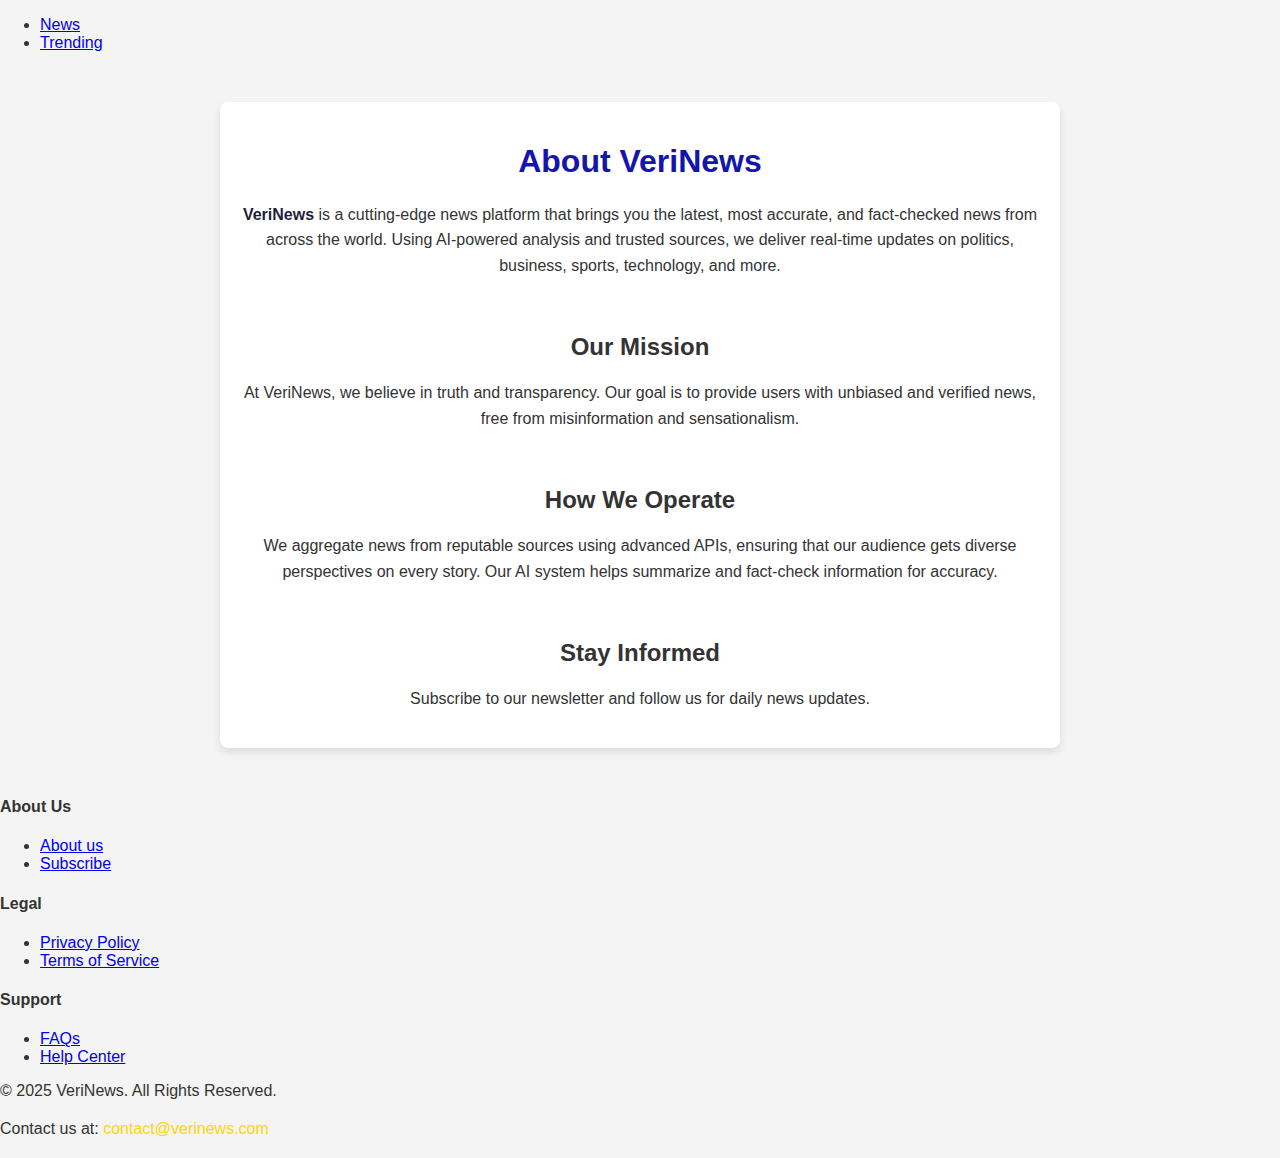
==== about.html @ 5717e71e "Added news.html and trending.html, updated navbar links" ====
<!DOCTYPE html>
<html lang="en">
<head>
    <meta charset="UTF-8">
    <meta name="viewport" content="width=device-width, initial-scale=1.0">
    <title>About Us - VeriNews</title>
    <link rel="stylesheet" href="footer.css">
    <link rel="icon" type="image/png" href="VN.png"> <!-- Favicon for browser tab -->

    <style>
        /* General Styling */
        body {
            font-family: 'Arial', sans-serif;
            margin: 0;
            padding: 0;
            background-color: #f4f4f4;
            color: #333;
        }
        .container {
            max-width: 800px;
            margin: 50px auto;
            background: white;
            padding: 20px;
            border-radius: 8px;
            box-shadow: 0 4px 8px rgba(0, 0, 0, 0.1);
            text-align: center;
        }
        h1 {
            color: #1414af;
        }
        p {
            font-size: 16px;
            line-height: 1.6;
        }
        .highlight {
            font-weight: bold;
            color: #1f1f3b;
        }
        
        /* Logo Styling */
        .logo {
            width: 22em;  /* Adjust width to make the logo larger */
            height: auto;
            margin-bottom: 20px;  /* Add space between logo and the content below */
            opacity: 0;
            animation: fadeIn 5s forwards, bounce 15s ease-in-out 2s;
        }
         /* Fade-in animation */
         @keyframes fadeIn {
            0% {
                opacity: 0;
            }
            100% {
                opacity: 1;
            }
        }
        /* Bounce animation */
        @keyframes bounce {
            0%, 100% {
                transform: translateY(0);
            }
            50% {
                transform: translateY(-10px);  /* Moves the logo slightly up */
            }
        }
    </style>
</head>
<body>

    <div class="gridcontainer">
        <!-- Header -->
        <div class="item1">
            <div class="scrolling-header" id="scrollingText"></div>              
        </div>

        <!-- Navbar -->
        <div class="item2">
            <ul>
                <li><a href="news.html">News</a></li>
                <li><a href="trending.html">Trending</a></li>
            </ul>
        </div>

        <!-- About Us Content -->
        <div class="item3">
            <div class="container">
                <!-- Logo before the content -->
                
                <!--<img src="VN.png" alt="VeriNews Logo" class="logo">-->
                <h1>About VeriNews</h1>
                <p><span class="highlight">VeriNews</span> is a cutting-edge news platform that brings you the latest, most accurate, and fact-checked news from across the world. Using AI-powered analysis and trusted sources, we deliver real-time updates on politics, business, sports, technology, and more.</p>
                <br>
                
                <h2>Our Mission</h2>
                <p>At VeriNews, we believe in truth and transparency. Our goal is to provide users with unbiased and verified news, free from misinformation and sensationalism.</p>
                <br>

                <h2>How We Operate</h2>
                <p>We aggregate news from reputable sources using advanced APIs, ensuring that our audience gets diverse perspectives on every story. Our AI system helps summarize and fact-check information for accuracy.</p>
                <br>
                
                <h2>Stay Informed</h2>
                <p>Subscribe to our newsletter and follow us for daily news updates.</p>
            </div>
        </div>
    

        <!-- Footer -->
        <div class="item4">
            <div class="footer-column">
                <h4>About Us</h4>
                <ul>
                    <li><a href="about.html">About us</a></li>
                    <li><a href="subscribe.html">Subscribe</a></li>
                </ul>
            </div>
            <div class="footer-column">
                <h4>Legal</h4>
                <ul>
                    <li><a href="privacy.html">Privacy Policy</a></li>
                    <li><a href="terms.html">Terms of Service</a></li>
                </ul>
            </div>
            <div class="footer-column">
                <h4>Support</h4>
                <ul>
                    <li><a href="faq.html">FAQs</a></li>
                    <li><a href="faq.html">Help Center</a></li>
                </ul>
            </div>
        </div>

        <!-- Footer Bottom -->
        <div class="footer-bottom">
            &copy; 2025 VeriNews. All Rights Reserved.
            <div class="contact-email">
                <p>Contact us at: <a href="mailto:contact@verinews.com" style="color: gold; text-decoration: none;">contact@verinews.com</a></p>
            </div>
        </div>
    </div>

    <!-- JavaScript placed at the end for proper loading -->
    <script src="home.js"></script>

</body>
</html>
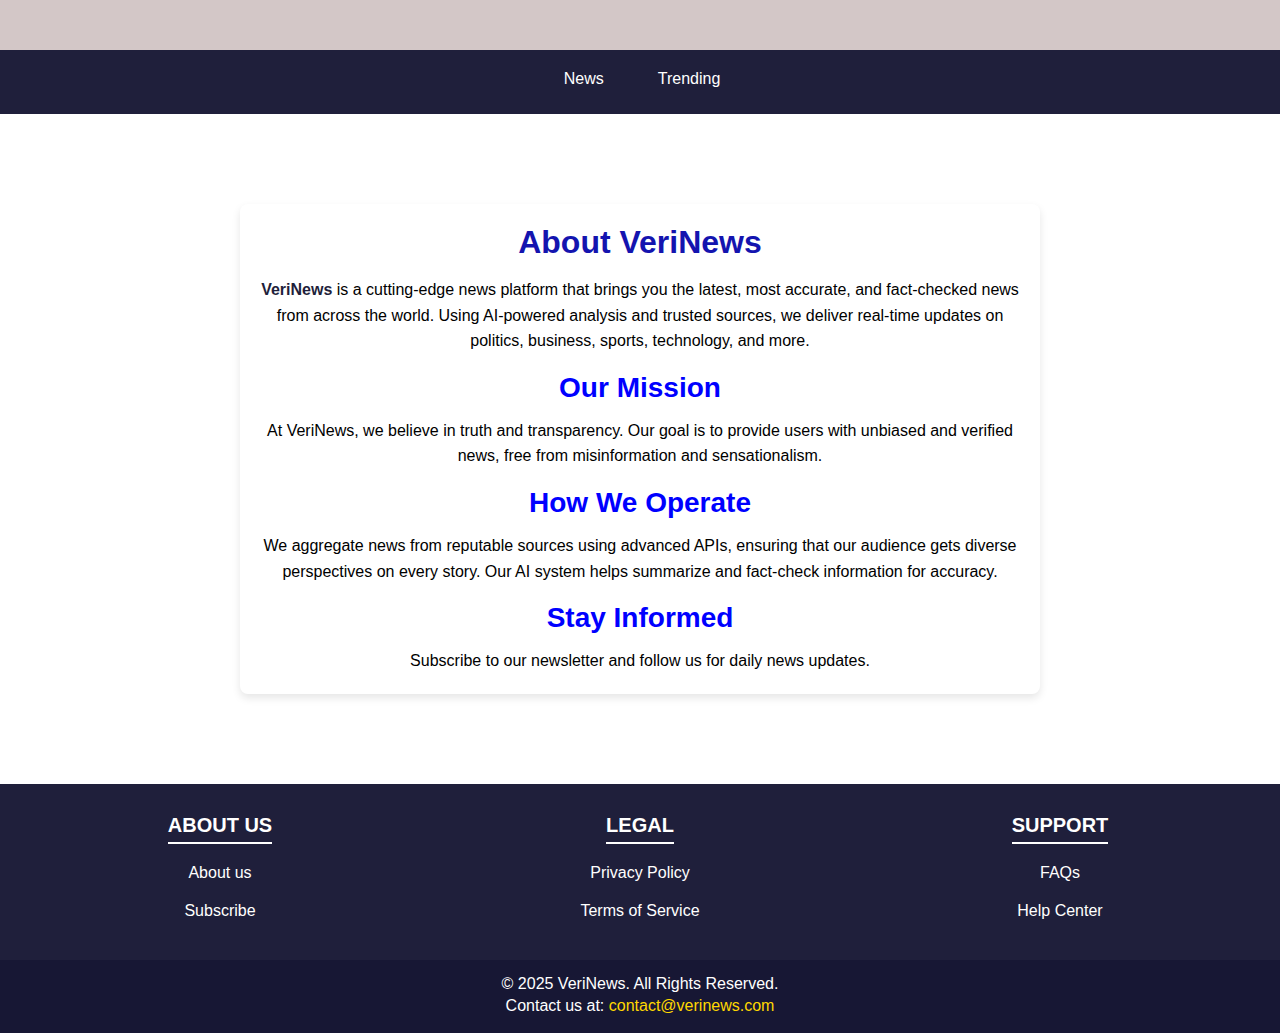
==== commit fd38a11f: "Updated multiple pages with latest changes" ====
--- a/about.html
+++ b/about.html
@@ -67,26 +67,33 @@
 </head>
 <body>
 
-    <div class="gridcontainer">
-        <!-- Header -->
-        <div class="item1">
-            <div class="scrolling-header" id="scrollingText"></div>              
-        </div>
-
-        <!-- Navbar -->
-        <div class="item2">
-            <ul>
-                <li><a href="news.html">News</a></li>
-                <li><a href="trending.html">Trending</a></li>
-            </ul>
-        </div>
+     <!-- Main Site Header -->
+  <header>
+    <!-- Scrolling text banner -->
+    <div class="item1">
+      <!-- Consider making your site name or logo an <h1> for top-level heading -->
+      <h1 style="position: absolute; left: -9999px;">VeriNews</h1>
+      <!-- The visually hidden <h1> ensures there's a top-level heading for screen readers -->
+      
+      <div class="scrolling-header" id="scrollingText"></div>
+    </div>
+    
+    <!-- Primary navigation bar -->
+    <nav class="item2">
+      <ul>
+        <!-- “News” and “Trending” can be <li><a> links to separate pages -->
+        <li><a href="news.html">News</a></li>
+        <li><a href="trending.html">Trending</a></li>
+      </ul>
+    </nav>
+  </header>
 
         <!-- About Us Content -->
-        <div class="item3">
+        <main class="item3">
             <div class="container">
                 <!-- Logo before the content -->
                 
-                <!--<img src="VN.png" alt="VeriNews Logo" class="logo">-->
+            
                 <h1>About VeriNews</h1>
                 <p><span class="highlight">VeriNews</span> is a cutting-edge news platform that brings you the latest, most accurate, and fact-checked news from across the world. Using AI-powered analysis and trusted sources, we deliver real-time updates on politics, business, sports, technology, and more.</p>
                 <br>
@@ -102,10 +109,11 @@
                 <h2>Stay Informed</h2>
                 <p>Subscribe to our newsletter and follow us for daily news updates.</p>
             </div>
-        </div>
+        </main>
     
 
         <!-- Footer -->
+    <footer>
         <div class="item4">
             <div class="footer-column">
                 <h4>About Us</h4>
@@ -137,7 +145,8 @@
                 <p>Contact us at: <a href="mailto:contact@verinews.com" style="color: gold; text-decoration: none;">contact@verinews.com</a></p>
             </div>
         </div>
-    </div>
+      </div>
+    </footer>
 
     <!-- JavaScript placed at the end for proper loading -->
     <script src="home.js"></script>
--- a/footer.css
+++ b/footer.css
@@ -0,0 +1,264 @@
+* {
+    box-sizing: border-box;
+    margin: 0;
+    padding: 0;
+}
+
+/* Body Styling */
+body {
+    font-family: 'Lucida Sans', sans-serif;
+    background-color: rgb(160, 160, 151);
+}
+
+/* Grid Layout */
+.gridcontainer {
+    display: grid;
+    grid-template-areas:
+        'header header header header header header'
+        'navbar navbar navbar navbar navbar navbar'
+        'body body body body body body'
+        'footer footer footer footer footer footer';
+    gap: 0;
+}
+.item1 {
+    grid-area: header;
+    font-size: 10px;
+    font-weight: bold;
+    background-color: rgb(211, 199, 199);
+    padding: 10px 0;
+    overflow: hidden;
+    position: relative;
+    height: 50px;
+}
+
+.scrolling-header {
+    position: absolute;
+    display: inline-block;
+    white-space: nowrap;
+    color: rgb(70, 86, 175);
+    font-size: 20px;
+    font-weight: bold;
+    animation: movingText 10s linear infinite;
+}
+
+@keyframes movingText {
+    from {
+        left: 100%;
+    }
+    to {
+        left: -100%;
+    }
+}
+
+/* Navbar Styling */
+.item2 {
+    grid-area: navbar;
+}
+
+.item2 ul {
+    display: flex;
+    justify-content: center;
+    gap: 10px;
+    list-style-type: none;
+    background-color: #1f1f3b;
+    padding: 10px;
+}
+
+.item2 li a {
+    display: block;
+    color: white;
+    text-align: center;
+    text-decoration: none;
+    padding: 10px 20px;  /* Increased padding for larger touch targets */
+    min-width: 88px;     /* A minimum width for easier tapping */
+    min-height: 44px;    /* Ensures a comfortable touch target height */
+    border-radius: 4px;  /* Optional: soften the edges */
+}
+
+.item2 li a.active,
+.item2 li a:active {
+  background-color: gold;
+  color: white;
+}
+
+/* Privacy policy content */
+.item3 {
+    grid-area: body;
+    background-color: #fff;
+    color: #000;
+    padding: 40px;
+    
+}
+.item3 h2{
+    color: blue;
+}
+.item3 ul{
+    list-style-type: none;
+}
+.item3 h3{
+    color: blueviolet;
+}
+
+/* Footer Styling */
+.item4 {
+    grid-area: footer;
+    display: flex;
+    justify-content: space-around;
+    align-items: flex-start;
+    background-color: #1f1f3b;
+    padding: 20px 10px;
+    flex-wrap: wrap;
+    color: white;
+    width: 100%;
+}
+
+.footer-column {
+    flex: 1;
+    text-align: center;
+    min-width: 200px;
+    margin: 10px 0;
+}
+
+.footer-column h4 {
+    font-size: 1.25em;
+    color: #fff;
+    margin-bottom: 10px;
+    text-transform: uppercase;
+    font-weight: bold;
+    border-bottom: 2px solid #fff;
+    display: inline-block;
+    padding-bottom: 5px;
+  }
+
+  .footer-column ul {
+    list-style: none;
+    padding: 0;
+  }
+  
+  .footer-column li a {
+    display: inline-block;
+    text-decoration: none;
+    color: white;
+    padding: 10px;  /* Increased padding for larger touch targets */
+    min-width: 80px;
+    border-radius: 4px;
+  }
+  
+  .footer-column li a:hover {
+    color: gold;
+    background-color: rgba(255, 255, 255, 0.1);
+  }
+
+.footer-bottom {
+    text-align: center;
+    padding: 15px;
+    background-color: #171734;
+    color: white;
+    font-size: 1em;
+    width: 100vw;
+}
+.footer-bottom >contact-email {
+    background-color: #171734;
+    text-align: center;
+    padding: 20px;
+    color: white;
+
+}
+
+.subscribe-container {
+    display: flex;
+    justify-content: center;
+    align-items: center;
+    height: 100vh;
+    background-color: #f4f4f4;
+}
+.subscribe-box {
+    background: white;
+    padding: 2rem;
+    border-radius: 10px;
+    box-shadow: 0 4px 8px rgba(0, 0, 0, 0.2);
+    text-align: center;
+    max-width: 400px;
+    width: 100%;
+}
+.subscribe-box h2 {
+    margin-bottom: 1rem;
+    color: #333;
+}
+
+.subscribe-box input {
+    width: 100%;
+    padding: 10px;
+    margin: 15px 0;
+    border: 1px solid #ccc;
+    border-radius: 5px;
+    font-size: 1rem;
+}
+.subscribe-box button {
+    width: 100%;
+    padding: 15px;
+    background-color: #007BFF;
+    color: white;
+    border: none;
+    border-radius: 5px;
+    font-size: 1rem;
+    cursor: pointer;
+}
+.subscribe-box button:hover {
+    background-color: #0056b3;
+}
+#subscription-message {
+    display: none;
+    margin-top: 1rem;
+    color: green;
+}
+
+@media (max-width: 600px) {
+    .item2 ul {
+      flex-direction: column;
+      padding: 5px;
+    }
+    
+    .item2 li a {
+      padding: 12px 16px;
+      font-size: 14px;
+    }
+    
+    .item3N {
+      padding: 10px;
+      gap: 10px;
+    }
+    
+    .news-item {
+      padding: 10px;
+    }
+    
+    .footer-column {
+      min-width: 100%; /* Stack footer columns vertically on very small screens */
+      margin-bottom: 15px;
+    }
+    
+    .footer-column h4, .footer-column li a {
+      font-size: 14px;
+    }
+    
+    .footer-bottom {
+      font-size: 0.9em;
+    }
+  }
+
+  /* Basic Heading Hierarchy for Accessibility */
+h1 {
+    font-size: 2em;
+    margin-bottom: 0.5em;
+  }
+  
+  h2 {
+    font-size: 1.75em;
+    margin-bottom: 0.5em;
+  }
+  
+  h3 {
+    font-size: 1.5em;
+    margin-bottom: 0.5em;
+  }
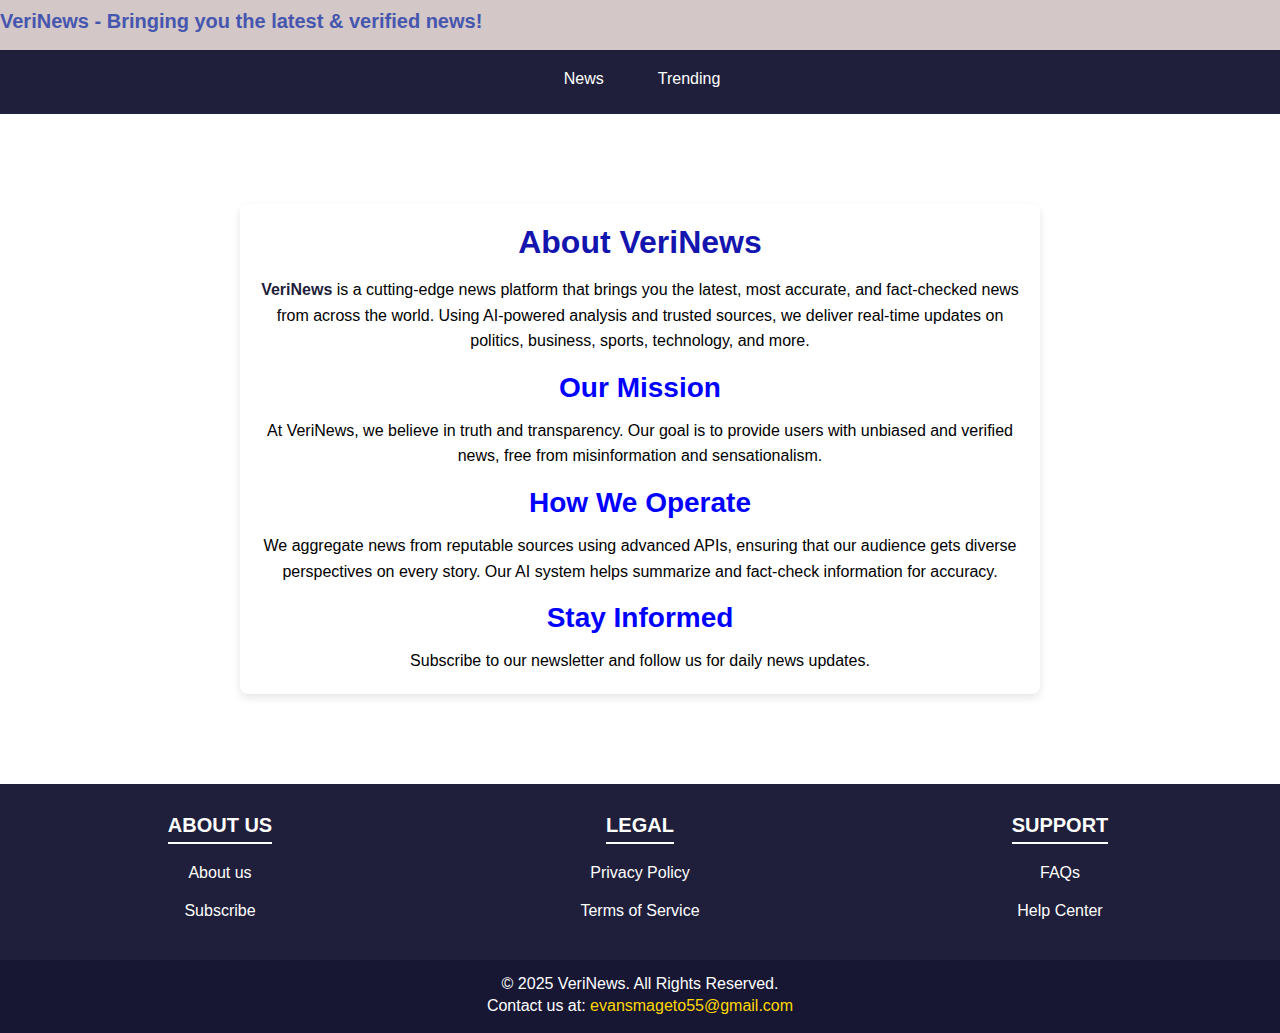
==== commit 127ddc0e: "updated changes to html links" ====
--- a/about.html
+++ b/about.html
@@ -142,7 +142,7 @@
         <div class="footer-bottom">
             &copy; 2025 VeriNews. All Rights Reserved.
             <div class="contact-email">
-                <p>Contact us at: <a href="mailto:contact@verinews.com" style="color: gold; text-decoration: none;">contact@verinews.com</a></p>
+                <p>Contact us at: <a href="mailto:evansmageto55@gmail.com" style="color: gold; text-decoration: none;">evansmageto55@gmail.com</a></p>
             </div>
         </div>
       </div>
--- a/footer.css
+++ b/footer.css
@@ -262,3 +262,5 @@
     font-size: 1.5em;
     margin-bottom: 0.5em;
   }
+ 
+
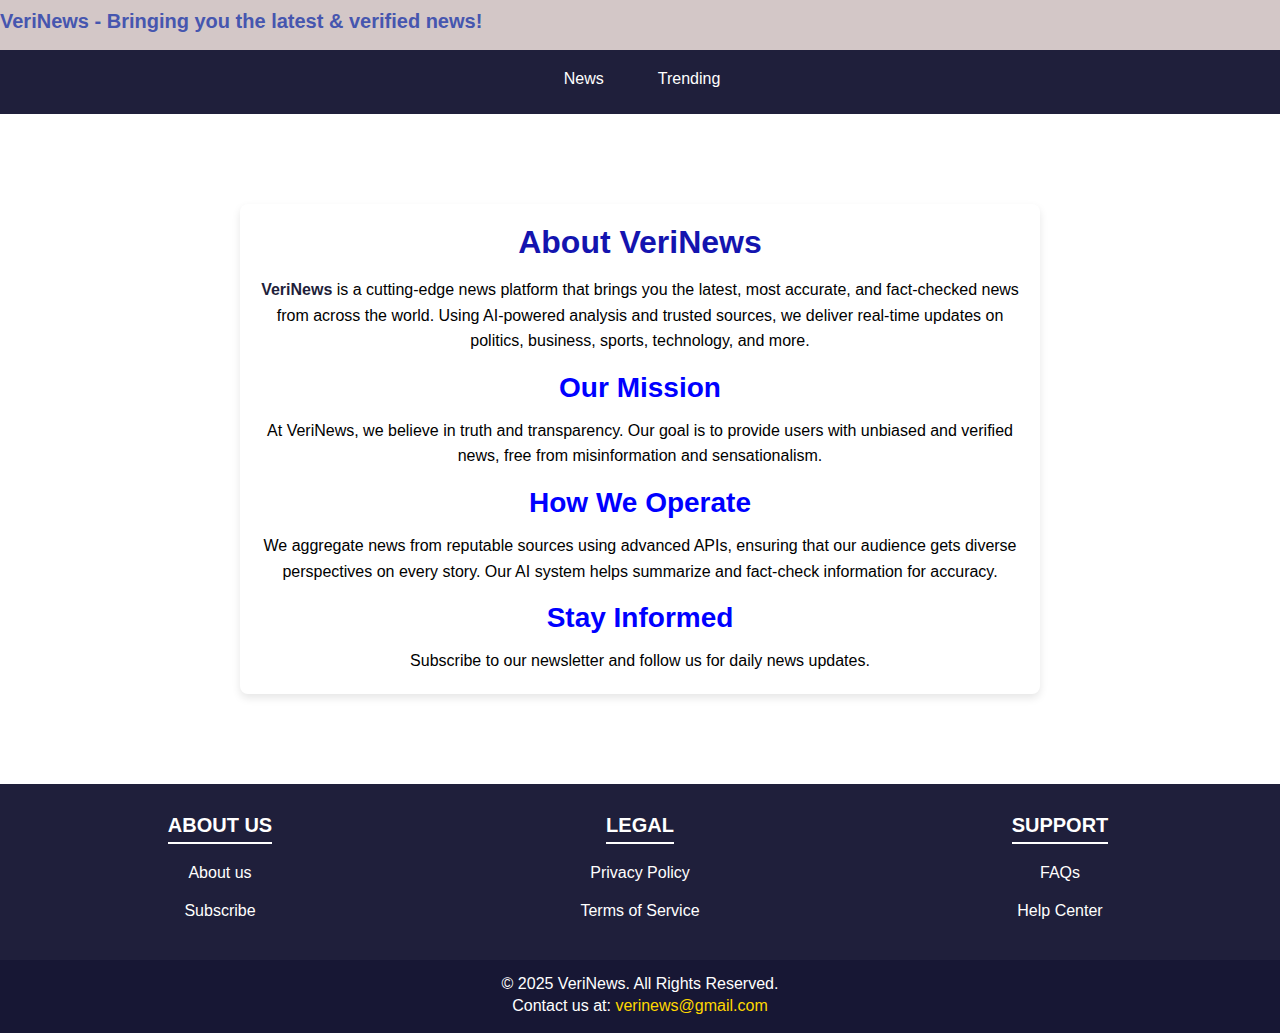
==== commit 2e5a53f8: "Updated contact email to verinews@gmail.com" ====
--- a/about.html
+++ b/about.html
@@ -142,7 +142,7 @@
         <div class="footer-bottom">
             &copy; 2025 VeriNews. All Rights Reserved.
             <div class="contact-email">
-                <p>Contact us at: <a href="mailto:evansmageto55@gmail.com" style="color: gold; text-decoration: none;">evansmageto55@gmail.com</a></p>
+                <p>Contact us at: <a href="mailto:verinews@gmail.com" style="color: gold; text-decoration: none;">verinews@gmail.com</a></p>
             </div>
         </div>
       </div>
--- a/footer.css
+++ b/footer.css
@@ -81,7 +81,7 @@
   color: white;
 }
 
-/* Privacy policy content */
+/* Main content */
 .item3 {
     grid-area: body;
     background-color: #fff;
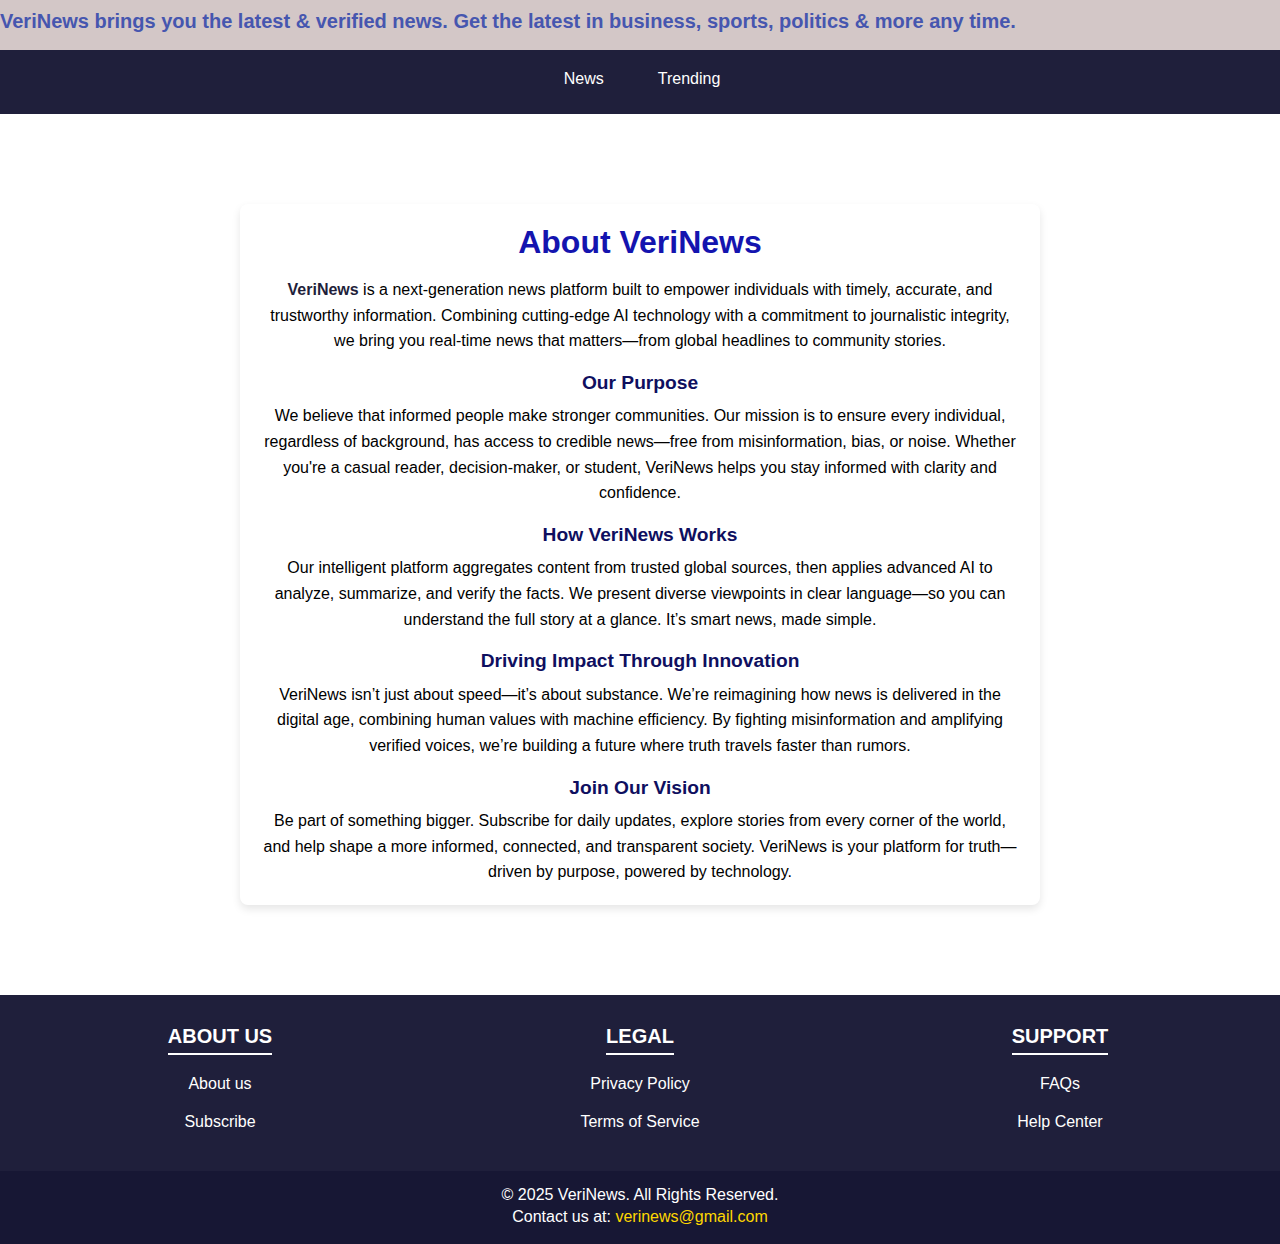
==== commit 34d578ce: "Update Terms of Service and Privacy Policy content" ====
--- a/about.html
+++ b/about.html
@@ -82,34 +82,45 @@
     <nav class="item2">
       <ul>
         <!-- “News” and “Trending” can be <li><a> links to separate pages -->
-        <li><a href="news.html">News</a></li>
-        <li><a href="trending.html">Trending</a></li>
+        <li><a href="/news">News</a></li>
+        <li><a href="/trending">Trending</a></li>
       </ul>
     </nav>
   </header>
 
-        <!-- About Us Content -->
-        <main class="item3">
-            <div class="container">
-                <!-- Logo before the content -->
-                
-            
-                <h1>About VeriNews</h1>
-                <p><span class="highlight">VeriNews</span> is a cutting-edge news platform that brings you the latest, most accurate, and fact-checked news from across the world. Using AI-powered analysis and trusted sources, we deliver real-time updates on politics, business, sports, technology, and more.</p>
-                <br>
-                
-                <h2>Our Mission</h2>
-                <p>At VeriNews, we believe in truth and transparency. Our goal is to provide users with unbiased and verified news, free from misinformation and sensationalism.</p>
-                <br>
-
-                <h2>How We Operate</h2>
-                <p>We aggregate news from reputable sources using advanced APIs, ensuring that our audience gets diverse perspectives on every story. Our AI system helps summarize and fact-check information for accuracy.</p>
-                <br>
-                
-                <h2>Stay Informed</h2>
-                <p>Subscribe to our newsletter and follow us for daily news updates.</p>
-            </div>
-        </main>
+  <main class="item3">
+    <div class="container">
+      <h1>About VeriNews</h1>
+      <p>
+        <span class="highlight">VeriNews</span> is a next-generation news platform built to empower individuals with timely, accurate, and trustworthy information. Combining cutting-edge AI technology with a commitment to journalistic integrity, we bring you real-time news that matters—from global headlines to community stories.
+      </p>
+      <br />
+  
+      <h2>Our Purpose</h2>
+      <p>
+        We believe that informed people make stronger communities. Our mission is to ensure every individual, regardless of background, has access to credible news—free from misinformation, bias, or noise. Whether you're a casual reader, decision-maker, or student, VeriNews helps you stay informed with clarity and confidence.
+      </p>
+      <br />
+  
+      <h2>How VeriNews Works</h2>
+      <p>
+        Our intelligent platform aggregates content from trusted global sources, then applies advanced AI to analyze, summarize, and verify the facts. We present diverse viewpoints in clear language—so you can understand the full story at a glance. It’s smart news, made simple.
+      </p>
+      <br />
+  
+      <h2>Driving Impact Through Innovation</h2>
+      <p>
+        VeriNews isn’t just about speed—it’s about substance. We’re reimagining how news is delivered in the digital age, combining human values with machine efficiency. By fighting misinformation and amplifying verified voices, we’re building a future where truth travels faster than rumors.
+      </p>
+      <br />
+  
+      <h2>Join Our Vision</h2>
+      <p>
+        Be part of something bigger. Subscribe for daily updates, explore stories from every corner of the world, and help shape a more informed, connected, and transparent society. VeriNews is your platform for truth—driven by purpose, powered by technology.
+      </p>
+    </div>
+  </main>
+    
     
 
         <!-- Footer -->
@@ -118,22 +129,22 @@
             <div class="footer-column">
                 <h4>About Us</h4>
                 <ul>
-                    <li><a href="about.html">About us</a></li>
-                    <li><a href="subscribe.html">Subscribe</a></li>
+                    <li><a href="/about">About us</a></li>
+                    <li><a href="/subscribe">Subscribe</a></li>
                 </ul>
             </div>
             <div class="footer-column">
                 <h4>Legal</h4>
                 <ul>
-                    <li><a href="privacy.html">Privacy Policy</a></li>
-                    <li><a href="terms.html">Terms of Service</a></li>
+                    <li><a href="/privacy">Privacy Policy</a></li>
+                    <li><a href="/terms">Terms of Service</a></li>
                 </ul>
             </div>
             <div class="footer-column">
                 <h4>Support</h4>
                 <ul>
-                    <li><a href="faq.html">FAQs</a></li>
-                    <li><a href="faq.html">Help Center</a></li>
+                    <li><a href="/faq">FAQs</a></li>
+                    <li><a href="/faq">Help Center</a></li>
                 </ul>
             </div>
         </div>
--- a/footer.css
+++ b/footer.css
@@ -90,13 +90,15 @@
     
 }
 .item3 h2{
-    color: blue;
+    color: rgb(15, 15, 95);
+    font-weight: bold;
+    font-size: 1.2em;
 }
 .item3 ul{
     list-style-type: none;
 }
 .item3 h3{
-    color: blueviolet;
+    color: rgba(13, 3, 22, 0.884);
 }
 
 /* Footer Styling */
